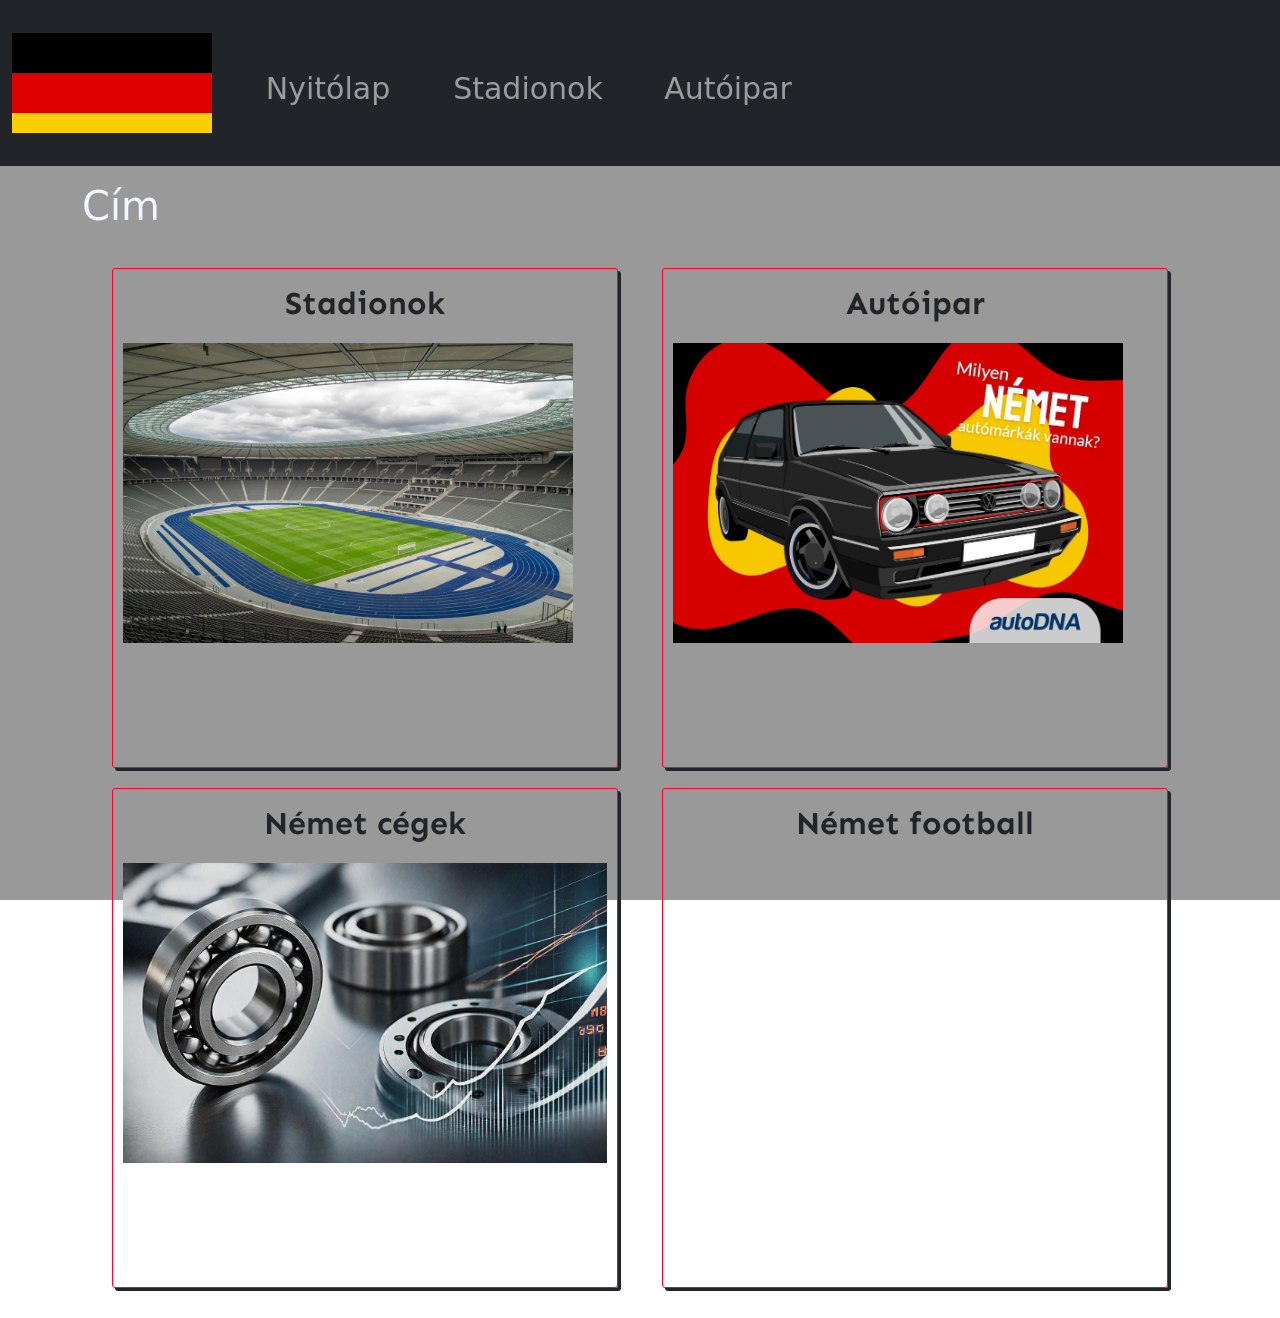
==== index.html @ 5a2bbb58 "AA" ====
<!DOCTYPE html>
<html lang="en">

<head>
    <meta charset="UTF-8">
    <meta name="viewport" content="width=device-width, initial-scale=1.0">
    <title>Document</title>

    <!-- Latest compiled and minified CSS -->
    <link href="https://cdn.jsdelivr.net/npm/bootstrap@5.3.8/dist/css/bootstrap.min.css" rel="stylesheet">

    <!-- Latest compiled JavaScript -->
    <script src="https://cdn.jsdelivr.net/npm/bootstrap@5.3.8/dist/js/bootstrap.bundle.min.js"></script>


    <link rel="preconnect" href="https://fonts.googleapis.com">
    <link rel="preconnect" href="https://fonts.gstatic.com" crossorigin>
    <link href="https://fonts.googleapis.com/css2?family=Sen:wght@700&display=swap" rel="stylesheet">


    <link rel="stylesheet" href="stilus.css">
</head>

<body>

    <div id="menu"></div>
    <header></header>
    <main class="container mt-3">
        <h1>Cím</h1>
        <section>
            <div class="row" id="foDiv">

            </div>
        </section>






    </main>

    <footer></footer>

    <script src="js/menu.js"></script>
    <script src="js/adat1.js"></script>
    <script src="js/index.js"></script>
</body>

</html>
---- stilus.css ----
.cimecske {
    font-family: "Sen", sans-serif;
    font-weight: 700;
    font-size: 200%;
}

.kep {
    height: 300px;
}

.leirasSzoveg {
    text-align: justify;
}

.kartya {
    border: 1px solid rgb(255, 0, 51);
    box-shadow: 3px 3px;
    border-radius: 3px;
    margin: 10px;
    padding: 10px;
    height: 500px;
}

#foDiv {
    background-image: url("");
    background-size: cover;
    background-position: center;
    padding: 20px;
    border-radius: 10px;
}

body {
    background: linear-gradient(rgba(0, 0, 0, 0.4), rgba(0, 0, 0, 0.4)), url("kepek/hatter2.jpg");
    background-size: cover;
    background-position: center;
    background-attachment: fixed;
}

h1 {
    color: aliceblue;
}

a {
    background-image: url(kepek/Gemany.svg);
    height: 100px;
    width: 200px;
    background-size: cover;
    font-size: 100px;
}

.betu {
    font-size: 30px;
    text-align: center;
    padding-top: 50px;
}

.etelekcim {
    position: relative;
    display: inline-block;
    font-size: 40px;
    z-index: 2;
}

.etelekcim::before {
    content: "";
    position: absolute;
    top: -20px;
    left: 0px;
    width: 150px;
    height: 150px;
    background-image: url("");
    background-size: contain;
    background-repeat: no-repeat;
    opacity: 0.7;
    z-index: -1;
    /* EZ A LÉNYEG: mögé kerül */
}
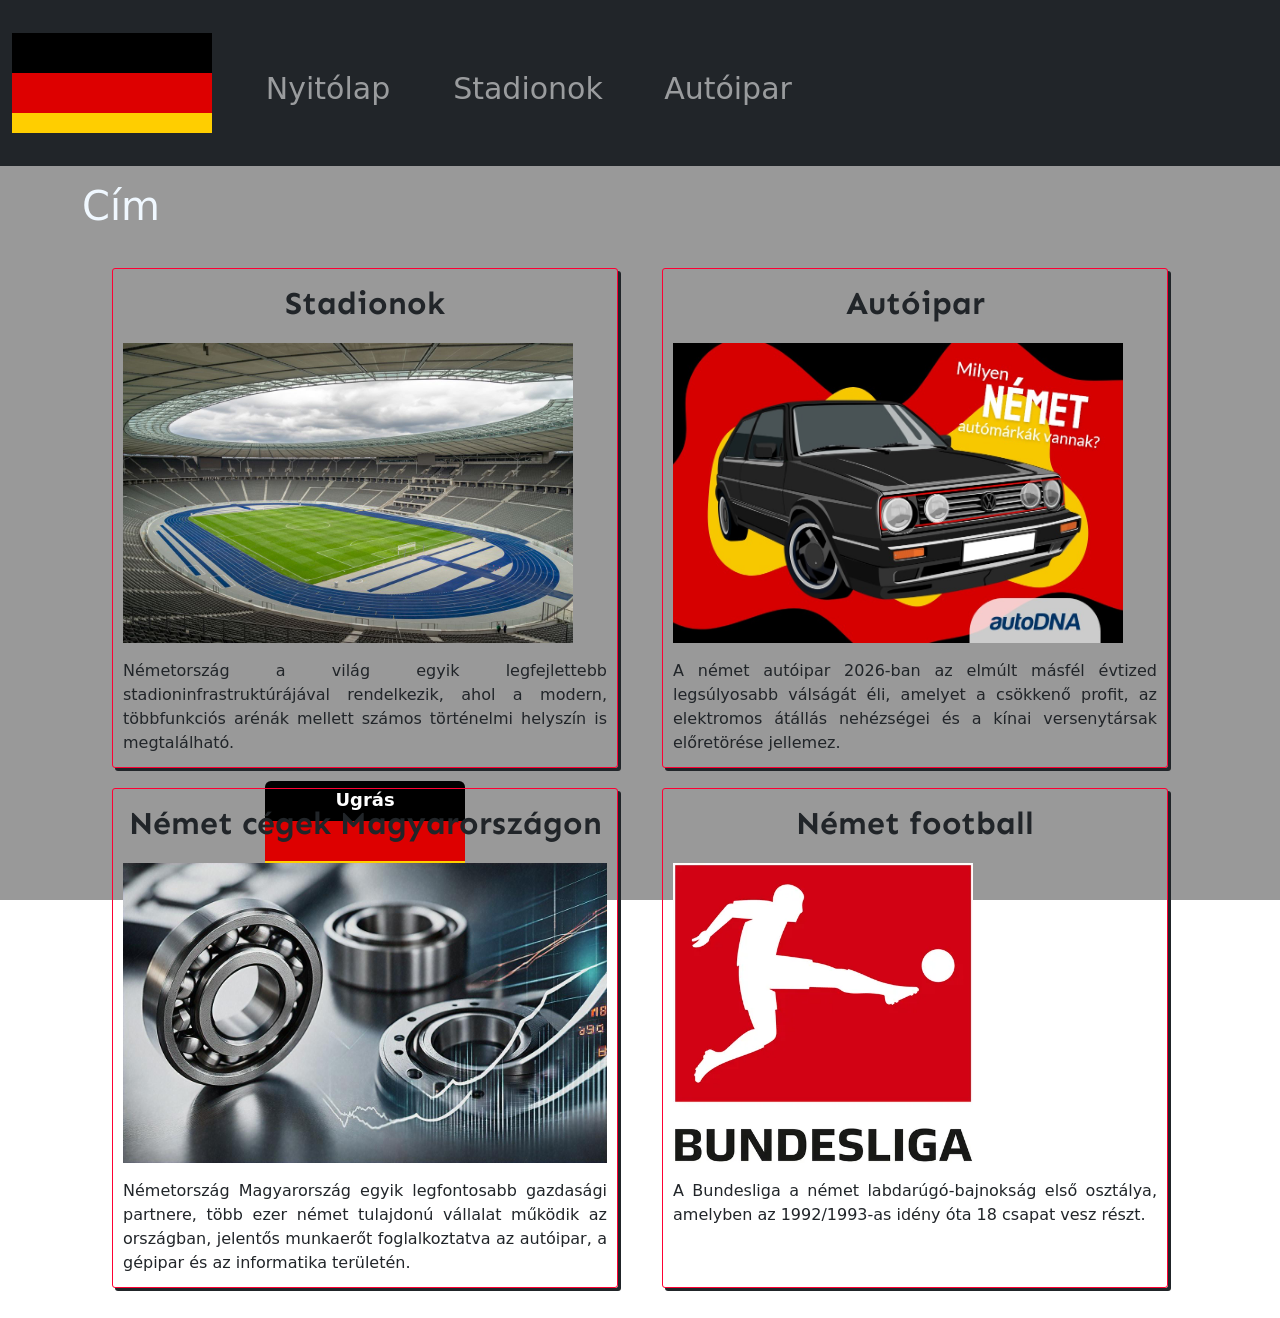
==== commit 9d1b6c03: "www" ====
--- a/index.html
+++ b/index.html
@@ -40,7 +40,9 @@
 
     </main>
 
-    <footer></footer>
+    <footer>
+
+    </footer>
 
     <script src="js/menu.js"></script>
     <script src="js/adat1.js"></script>
--- a/stilus.css
+++ b/stilus.css
@@ -74,4 +74,22 @@
     opacity: 0.7;
     z-index: -1;
     /* EZ A LÉNYEG: mögé kerül */
+}
+
+.ugrasGomb {
+    display: inline-block;
+    font-size: 18px;
+    line-height: normal;
+    padding: 8px 18px;
+    margin-top: 10px;
+    background-color: #20252b;
+    color: white;
+    text-decoration: none;
+    border-radius: 6px;
+    font-weight: bold;
+}
+
+.ugrasGomb:hover {
+    background-color: #e60028;
+    color: white;
 }
